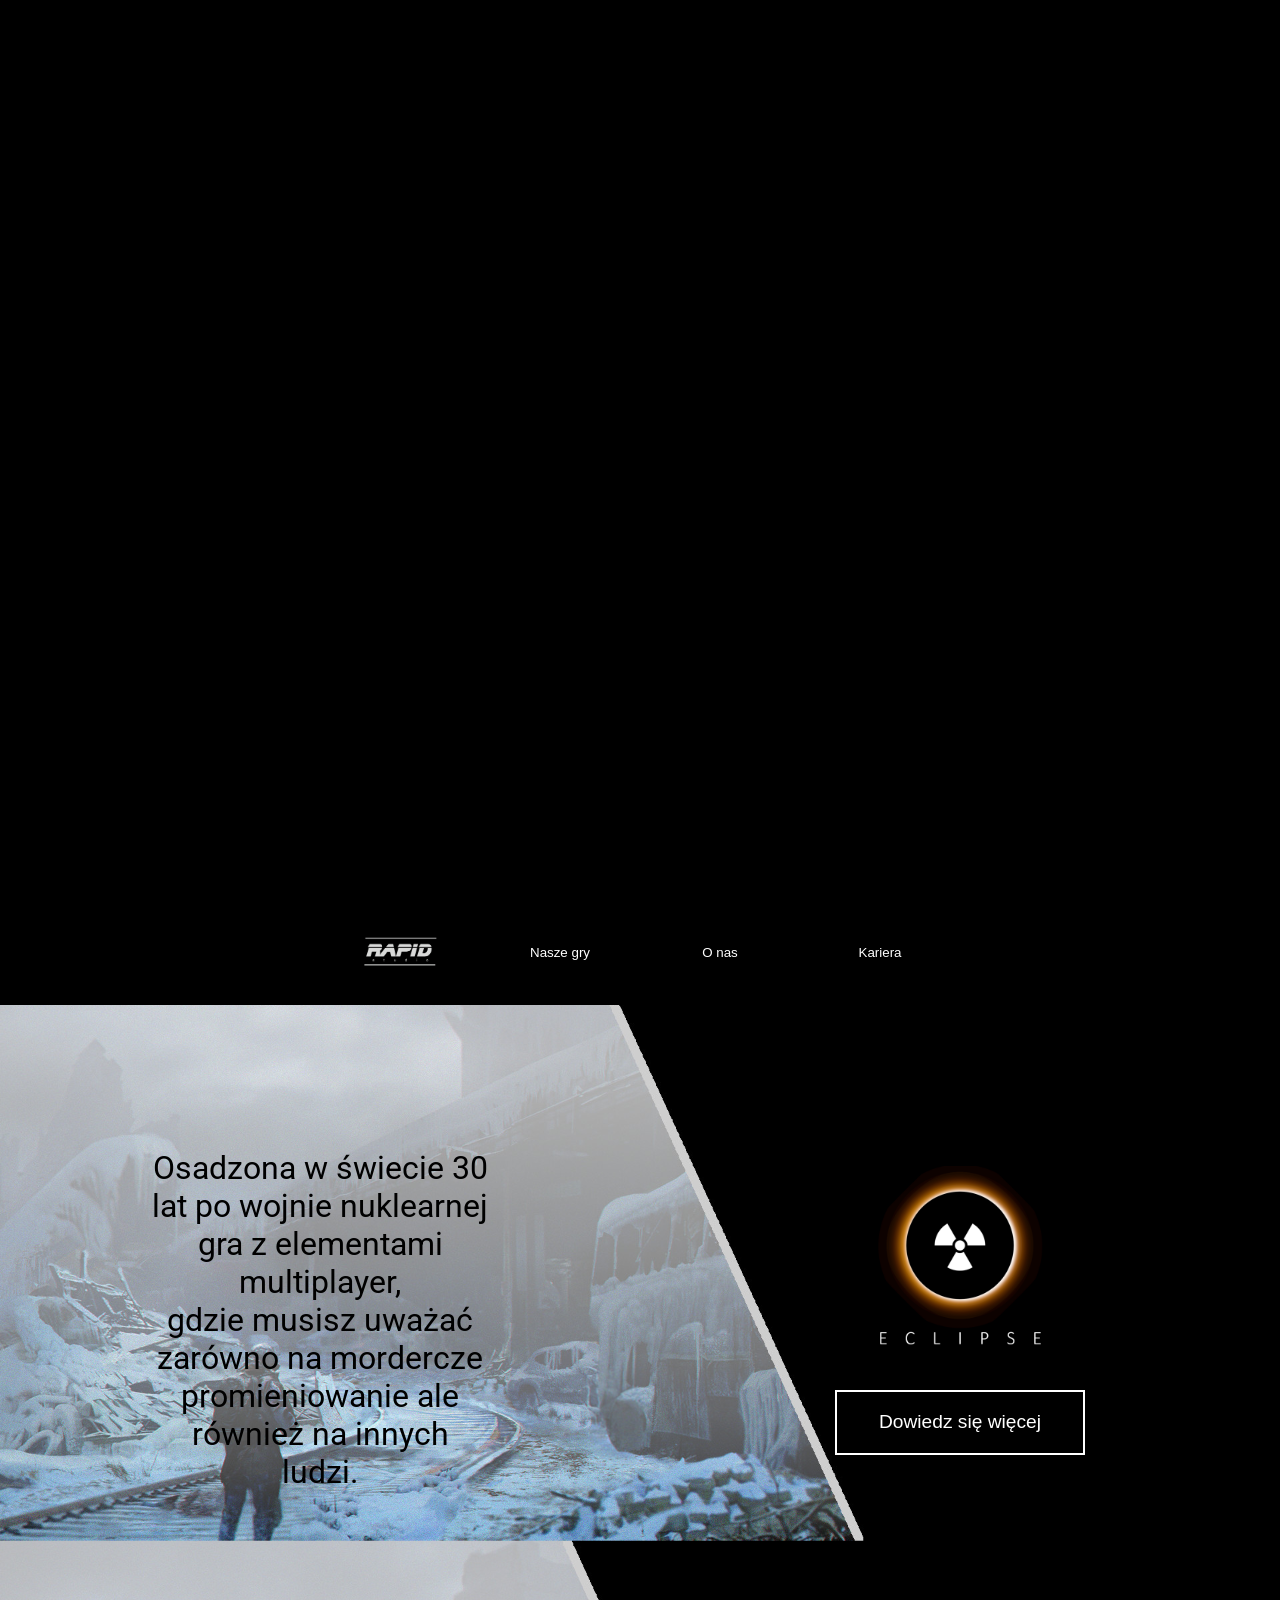
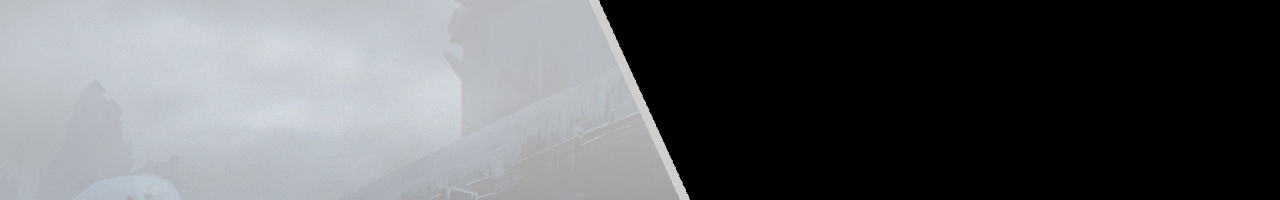
==== index.html @ efe80e44 "first commit" ====
<!DOCTYPE html>
<html lang="pl">
<head>
    <link rel="icon" href="images/rapid/rapid icon.png">
    <link rel="stylesheet" href="style.css">
    <link href='https://fonts.googleapis.com/css?family=Roboto' rel='stylesheet'>
    <meta charset="UTF-8">
    <script src="script.js"></script>
    <title>RAPID Studio</title>
</head>
<body>
    <section id = "disappearingLogo"></section>
    
    <div class="page">
        <section id = "eclipse" class = "screen">
            <header class="menuBlack"></header>
            <div class="content">
                <div class="left">
                    <p>Osadzona w świecie 30 lat po wojnie nuklearnej gra z elementami multiplayer, <br>
                        gdzie musisz uważać zarówno na mordercze promieniowanie ale również na innych ludzi.</p>
                </div>
                <div class="right">
                    <img src="images/eclipse/eclipse logo.png" id="eclipseGameLogo">
                    <button type="button" class="eclipseLearnMore">Dowiedz się więcej</button>
                </div>
                
            </div>
        </section>
        <section id = "dreadborne" class = "screen">
            <header class="menuWhite"></header>
            <div class="content">
                <div class="left">
                    <img src="images/dreadborne/dreadborne logo.png" id="dreadborneGameLogo">
                    <button type="button" class="dreadborneLearnMore" >Dowiedz się więcej</button>
                </div>
                <div class="right">
                    <p>Wielokrotnie nagradzana gra RPG z otwartym światem w klimatach dark fantasy, <br>
                    w której każdy wybór niesie za sobą konsekwencje.</p>
                </div>
            </div>

        </section>
        <section id="team" class = "screen">
            <header class="menuBlack"></header>
            <div class="content">
                <h1>POZNAJ NAS</h1>
                <button class="about">Kim jesteśmy</button>
                <button class="career">Kariera</button>
            </div>
        </section>

        <section id="media" class = "screen">
            <header class="menuWhite"></header>
            <div class="content">
                <div id="left">
                    <h1>Znajdź nas na</h1>
                </div>
                <div id="right">
                    <h1>Lokalizacje</h1>
                </div>
            </div>
        </section>
    </div>
    
</body>
</html>
---- style.css ----
/* --------ELEMENTY WYKORZYSTYWANE NA WSZYSTKICH STRONACH--------*/
html {
    font-family:'Roboto';
}

body {
    overflow: hidden;
    margin: 0px;
}

#disappearingLogoIMG {
    opacity: 0;
    animation: fade-in 2s ease-in forwards, fade-out 2s 2s ease-out forwards;
}

@keyframes fade-in {
    100% {
      opacity: 1;
    }
  }
  
@keyframes fade-out {
    0% {
      opacity: 1;
    }
    100% {
      transform: translateY(-150%);
    }
}

.page {
    scroll-snap-type: y mandatory;
    overflow-y: scroll;
    overflow-x: hidden;
    height: 100vh;
}

.screen {
    scroll-snap-align: start;
    width: 100%;
}

#disappearingLogo {
    height: 100vh;
    width:100vw;
    display: flex;
    justify-content: center;
    align-items: center;
    background-color: black;
    img {
        height: 70vh;
    }
}

button {
    cursor: pointer;
}

.menuBlack {
    height: 105px;
    width:100vw;
    background-color: black;
    display: flex;
    justify-content: center;
    align-items: center;    
    #MBhome {
        position: relative;
        #MBimgmain {
            position: relative;
            opacity: 1;
            width: 90px;
        }
        #MBimghover {
            position: absolute;
            opacity: 0;
            width: 0px;
        }
    }
    #MBhome:hover {
        position: relative;
        #MBimgmain {
            position: absolute;
            opacity: 0;
            width: 0px;
        }
        #MBimghover {
            position: relative;
            opacity: 1;
            width: 90px;
        }
    }

    .dopdownBlack {
        position: relative;
        display: inline-block;
    }

    .dopdownBlack:hover button{
        margin-top: 0px;
        margin-bottom: 0px;
        background-color: rgb(210, 210, 210);
        color: black;
    }

    .dopdownBlack:hover .games{
        margin-top: 0px;
        margin-bottom: 0px;
        background-color: white;
        color: black;
    }

    .dropdownBlackContent {
        display: none;
        position: absolute;
        z-index: 1;
    }

    .dropdownBlackContent button {  
        display: block;
    }

    .dropdownBlackContent button:hover {
        background-color: #b7b7b7
    }

    .dopdownBlack:hover .dropdownBlackContent {
        display: block;
    }

    button {
        height: 65px;
        width: 120px;
        padding: 5px 15px;
        margin: 20px;
        background-color: black;
        color: white;
        border: none;
    }
    button:hover {
        background-color:white;
        color: black;
    }
}

.menuWhite {
    height: 105px;
    width:100vw;
    background-color: white;
    display: flex;
    justify-content: center;
    align-items: center;

    #MWhome {
        position: relative;
        #MWimgmain {
            position: relative;
            opacity: 1;
            width: 90px;
        }
        #MWimghover {
            position: absolute;
            opacity: 0;
            width: 0px;
        }
    }
    #MWhome:hover {
        position: relative;
        #MWimgmain {
            position: absolute;
            opacity: 0;
            width: 0px;
        }
        #MWimghover {
            position: relative;
            opacity: 1;
            width: 90px;
        }
    }

    .dopdownWhite {
        position: relative;
        display: inline-block;
    }

    .dopdownWhite:hover button{
        margin-top: 0px;
        margin-bottom: 0px;
        background-color: rgb(40, 40, 40);
        color: white;
    }

    .dopdownWhite:hover .games{
        background-color: #000000;
    }

    .dropdownWhiteContent {
        display: none;
        position: absolute;
        z-index: 1;
    }

    .dropdownWhiteContent button {  
        display: block;
    }

    .dropdownWhiteContent button:hover {
        background-color: #3c3c3c
    }

    .dopdownWhite:hover .dropdownWhiteContent {
        display: block;
    }
    
    button {
        height: 65px;
        width: 120px;
        padding: 5px 15px;
        margin: 20px;
        background-color: white;
        color: black;
        border: none;
    }
    button:hover {
        background-color:black;
        color: white;
    }
}

#media {
    height: 100vh;
    width:100vw;
    background-color: black;
    color: white;
    
    .content {
        width:100%;
        height: 70%;
        display: flex;
        align-items: center;
    }

    h1{
        margin-bottom: 50px;
    }

    a:link, a:visited {
        text-decoration: none;
        color: white;
        font-size: larger;
    }

    a:hover, a:active {
        cursor: pointer;
      }

    .content #left {
        width: 50%;
        margin:100px;
    }
    .content #right {
        width: 50%;
        margin:100px;
    }
}

/* --------ELEMENTY WYKORZYSTYWANE NA STRONIE GŁÓWNEJ (INDEX.HTML)-------- */
#eclipse {
    height: 100vh;
    width:100vw;
    background-image: url(images/eclipse/eclipse.jpg);
    background-size: 100%;

    .content {
        width:100%;
        height: 70%;
        display: flex;
        justify-content: center;
        align-items: center;
    }

    .left, .right { 
        height: 100%;
        width:50%;
        margin-left: 150px;
        margin-right: 150px;
        display: flex;
        flex-direction: column;
        justify-content: center;
        align-items: center;
    }

    .right #eclipseGameLogo{
        width: 60%;
    }

    p {
        font-size: 32px;
        text-align: center;
    }

    .right .eclipseLearnMore {
        height: 65px;
        width: 250px;
        padding: 5px 15px;
        margin: 20px;
        font-size: larger;
        background-color: black;
        color: white;
        border: 2px solid white;
    }
    .right .eclipseLearnMore:hover {
        background-color:white;
        color: black;
    }
}

#dreadborne {
    height: 100vh;
    width:100vw;
    background-image: url(images/dreadborne/dreadborne.jpg);
    background-size: 100%;

    .content {
        width:100%;
        height: 70%;
        display: flex;
        justify-content: center;
        align-items: center;
    }

    .left, .right { 
        height: 100%;
        width:50%;
        margin-left: 150px;
        margin-right: 150px;
        display: flex;
        flex-direction: column;
        justify-content: center;
        align-items: center;
    }

    .left #dreadborneGameLogo{
        margin-top: 50px    ;
        width: 50%;
    }

    p {
        font-size: 32px;
        text-align: center;
        color: white;
    }

    .left .dreadborneLearnMore {
        height: 65px;
        width: 250px;
        padding: 5px 15px;
        margin: 20px;
        font-size: larger;
        background-color: black;
        color: white;
        border: 2px solid white;
    }
    .left .dreadborneLearnMore:hover {
        background-color:white;
        color: black;
    }
}

#team {
    height: 100vh;
    width:100vw;
    background-color: white;
    color: black;
    background-image: url(images/rapid/rapid\ team.jpg);


    .content {
        display: flex;
        flex-flow: wrap;
        justify-content: center;
        align-items: center;
        
    }

    h1 {
        width: 100%;
        text-align: center ;
        font-size: 100pt;
        -webkit-text-stroke: 1px white;
        font-weight: 1000;
        font-stretch: extra-expanded;
        letter-spacing: 20px;
        color: transparent;
        margin-bottom: 50px;
    }

    .content button {
        margin-left: 50px;
        margin-right: 50px;
        height: 65px;
        width: 250px;
        padding: 5px 15px;
        font-size: larger;
        background-color: transparent;
        border: 2px solid white;
        color: white;
    }

    .content button:hover {
        background-color: white;
        color: black;
    }

}

/* --------ELEMENTY WYKORZYSTYWANE W ECLIPSE.HTML-------- */

#eclipseMain {
    background-color: black;
    height: 100vh;
    .content {
        display: flex;
        flex-direction: column;
        justify-content: center;
        align-items: center;
        margin: 100px;
    }
    
    #eclipseGameLogo {
        width: 25%;
    }

    .content button {
        height: 65px;
        width: 250px;
        padding: 5px 15px;
        margin: 20px;
        font-size: larger;
        background-color: black;
        color: white;
        border: 2px solid white;
    }

    .content button:hover {
        background-color:white;
        color: black;
    }
}

#eclipseGameplay {
    height: 100vh;
    width:100vw;
    background-image: url(images/eclipse/eclipse\ background.png);
    background-size: 100%;

    .content {
        display: flex;
        flex-flow: row wrap;      
    }

    .content h1 {
        flex: 1 100%;
        text-align: center;
        margin: 50px;
    }

    .content div {
        flex: 1 20%;
        text-align: center;
        margin-left: 50px;
        margin-right: 50px;
        img {
            width: 350px;
            border: 10px solid rgb(70, 70, 70);
        }
    }
}

#eclipseWeapons {
    background-color: black;
    height: 100vh;
    width:100vw;

    .content {
        display: block;
        justify-content: center;
        align-items: center;  
        text-align: center;
        color: white;
        img {
            width: 650px;
            margin-bottom: 30px;
        }
    }
}

#eclipseWorld {
    background-color: white;
    height: 100vh;
    width:100vw;

    .content {
        display: flex;
        flex-flow: row wrap;
        text-align: center;
        color: black;
        h2, p {
            flex: 1 100%;
        }
        h2 {
            margin-top: 30px;
            margin-bottom: 10px;
        }
        p {
            margin-top: 10px;
        }
        #images {
            margin-left: 100px;
            margin-right: 100px;
            flex: 1 100%;
        }
        img {
            width: 400px;
        }
    }
}

/* --------ELEMENTY WYKORZYSTYWANE W DREADBORNE.HTML-------- */

#dreadborneMain {
    background-color: black;
    height: 100vh;
    .content {
        display: flex;
        flex-direction: column;
        justify-content: center;
        align-items: center;
        margin: 100px;
    }
    
    #dreadborneGameLogo {
        width: 25%;
    }

    .content button {
        height: 65px;
        width: 250px;
        padding: 5px 15px;
        margin: 20px;
        font-size: larger;
        background-color: black;
        color: white;
        border: 2px solid white;
    }

    .content button:hover {
        background-color:white;
        color: black;
    }
}

#dreadborneGame {
    height: 100vh;
    .content {
        height: 100%;
        display: flex;
        justify-content: center;
        align-content: center;
    }

    .content div {
        flex: 1 45%;
        height: 100%;
        margin-top: 20vh;
        margin-left: 25vh;
        h1 {
            font-size: 60pt;
            font-weight: bold;
            margin-bottom: 10px;
        }
        p {
            font-size: 16pt;
        }
    }
     
    .content img {
        flex: 1 45%;
        height: 85.2vh;
        float: right;
    }
}

#dreadbornePlot {
    height: 100vh;
    .content {
        background-image: url(images/dreadborne/dreadborne\ background\ plot.jpg);
        background-size: 100%;
        height: 100%;
        color: white;
        display: flex;
        flex-direction: column;
        justify-content: center;
        p, h1{
            width: 700px;
            margin-left: 100px;
        }
        p{font-size: 14pt;}
        h1{font-size: 25pt;}
    }
}

#dreadborneClasses {
    height: 100vh;
    .content {
        display: flex;
        flex-flow: row wrap;
        height: 100%;
        background-color: white;
        justify-content: center;
    }

    .content h1 {
        flex: 1 100%;
        height: min-content;
        text-align: center;
        margin-bottom: 20px;
    }

    #warlock, #hunter, #titan {
        transform: translate(0, -10%);
        width: 25%;
        margin-left: 50px;
        margin-right: 50px;
        flex-direction: column;
        text-align: center;
        img {
            width: 80%;
        }
    }


}

#dreadborneWorld {
    height: 100vh;
    background-color: black;
    color: white;
    .content {
        height: 100%;
        display: flex;
        
        div {
            flex: 1 55%;
            flex-direction: column;
        }
        p, h1{
            width: 600px;
            margin-left: 100px;
            margin-left: 100px;
        }
        p{font-size: 14pt;}
        h1{
            font-size: 25pt;
            margin-top: 30vh;
        }
         img {
            flex: 1 45%;
            height: 85.2vh;
            float: right;
        }
    }
}

#dreadborneGameplay {
    height: 100vh;
    .content {
        background-image: url(images/dreadborne/dreadborne\ background\ gameplay.jpg);
        background-size: 100%;
        height: 100%;
        display: flex;
        justify-content: center;
        align-items: center;
    }

    .content div {
        height: 100%;
        width: 30%;
        background-color: rgba(255,255,255,0.7);
        color: black;
        text-align: justify;
        display: flex;
        flex-direction: column;
        /* justify-content: center; */
        align-items: center;

        p{width: 80%;}
        h1{margin-top: 30%;}
    }
}

/* --------ELEMENTY WYKORZYSTYWANE W ABOUT.HTML-------- */

#rapidTeam {
    height: 100vh;
    .content {
        background-color: black;
        color: white;
        height: 100%;
        display: flex;
        justify-content: center;

        img {
            width: 30%;
            height: 70%;
            align-self: center;
        }

        div {
            width: 50%;
            margin-left: 50px;
            margin-right: 100px;
            flex-direction: column;
            text-align: justify
        }

        div h1 {
            font-size: 44pt;
            font-weight: 1000;
            letter-spacing: 5px;
        }

        div h3 {
            margin-top: 35px;
            font-size: 14pt;
            font-weight: bold;
        }

        div p {
            font-size: 12pt;
        }
    }
}

#rapidGames {
    height: 100vh;
    .content {
        height: 100%;
        display: flex;
        
        #left {
            width: 40%;
            height: 85.2vh;
            background-color: black;
            display: flex;
            flex-direction: column;
            align-items: center;
        }

        #left img {
            width: 40%;
            margin-top: 30px;
        }
        #dreadborneLogo {
            transform: translate(-8px,0);
        }

        #right {
            width: 60%;
            margin-left: 50px;
            margin-right: 50px;
        }

        #right h1 {
            font-size: 44pt;
            font-weight: 1000;
            letter-spacing: 5px;
            margin-top: 70px;
        }

        #right h3 {
            margin-top: 50px;
            font-size: 14pt;
            font-weight: bold;
        }

        #right p {
            font-size: 12pt;
            text-align: justify;
        }
    }
}

/* --------ELEMENTY WYKORZYSTYWANE W CAREER.HTML-------- */

#jobs {
    height: 100vh;
    .content {
        height: 100%;
        display: flex;
        justify-content: center;
    }

    .content #left {
        width: 50%;
        display: flex;
        flex-direction: column;
        margin-top: 150px;
        align-items: center;
        text-align: center;
        margin-left: 10%;
        margin-right: 5%;
        
        h1 {
            font-size: 35pt;
            margin-top: 0px;
        }

        p {
            font-size: 13pt;
            width: 75%;
            margin-bottom: 70px;
        }

        a:link, a:visited {
            text-decoration: none;
            color: rgb(0, 0, 200);
        }
    
        a:hover, a:active {
            cursor: pointer;
            color: rgb(200, 0, 0);
        }

        button {
            height: 65px;
            width: 250px;
            padding: 5px 15px;
            font-size: larger;
            background-color: white;
            color: black;
            border: 2px solid black;
        }
    
        button:hover {
            background-color:black;
            color: white;
        }
        
    }

    .content #right {
        width: 50%;
        margin-top: 100px;
        display: flex;
        flex-direction: column;
        align-items: center;
        text-align: center;
        margin-left: 5%;
        margin-right: 10%;

        td {
            width: 600px;
            height: 50px;
            color: white;
            background-color: black;
        }

        td:hover {
            background-color: #3c3c3c;
        }
        
        a:link, a:visited {
            text-decoration: none;
            color: white;
        }
    
        a:hover, a:active {
            cursor: pointer;
            color: rgb(200, 0, 0);
        }
    }

   
}

#newsletter {
    height: 100vh;
    
    .content {
        height: 100%;
        display: flex;
        align-items: center;
        flex-direction: column;
        margin-left: 25%;
        margin-right: 25%;

        h1 {
            width: 100%;
            text-align: center;
            font-size: 30pt;
            margin-top: 50px;
            margin-bottom: 50px;
        }

        form {
            width: 100%;
            display: flex;
            flex-direction: column;
            justify-content: center;
            align-items: center;
            div {
                width: 500px;
                text-align: justify;
                margin-top: 30px;
                margin-bottom: 30px;
            }
        }

        input[type=text] {
            width: 300px;
            height: 50px;
            margin: 10px;
            text-align: center;
            border-radius: 25px;
            border: 1px solid black;
        }

        button {
            height: 65px;
            width: 250px;
            padding: 5px 15px;
            font-size: larger;
            background-color: white;
            color: black;
            border: 2px solid black;
        }
    
        button:hover {
            background-color:black;
            color: white;
        }
    }
}
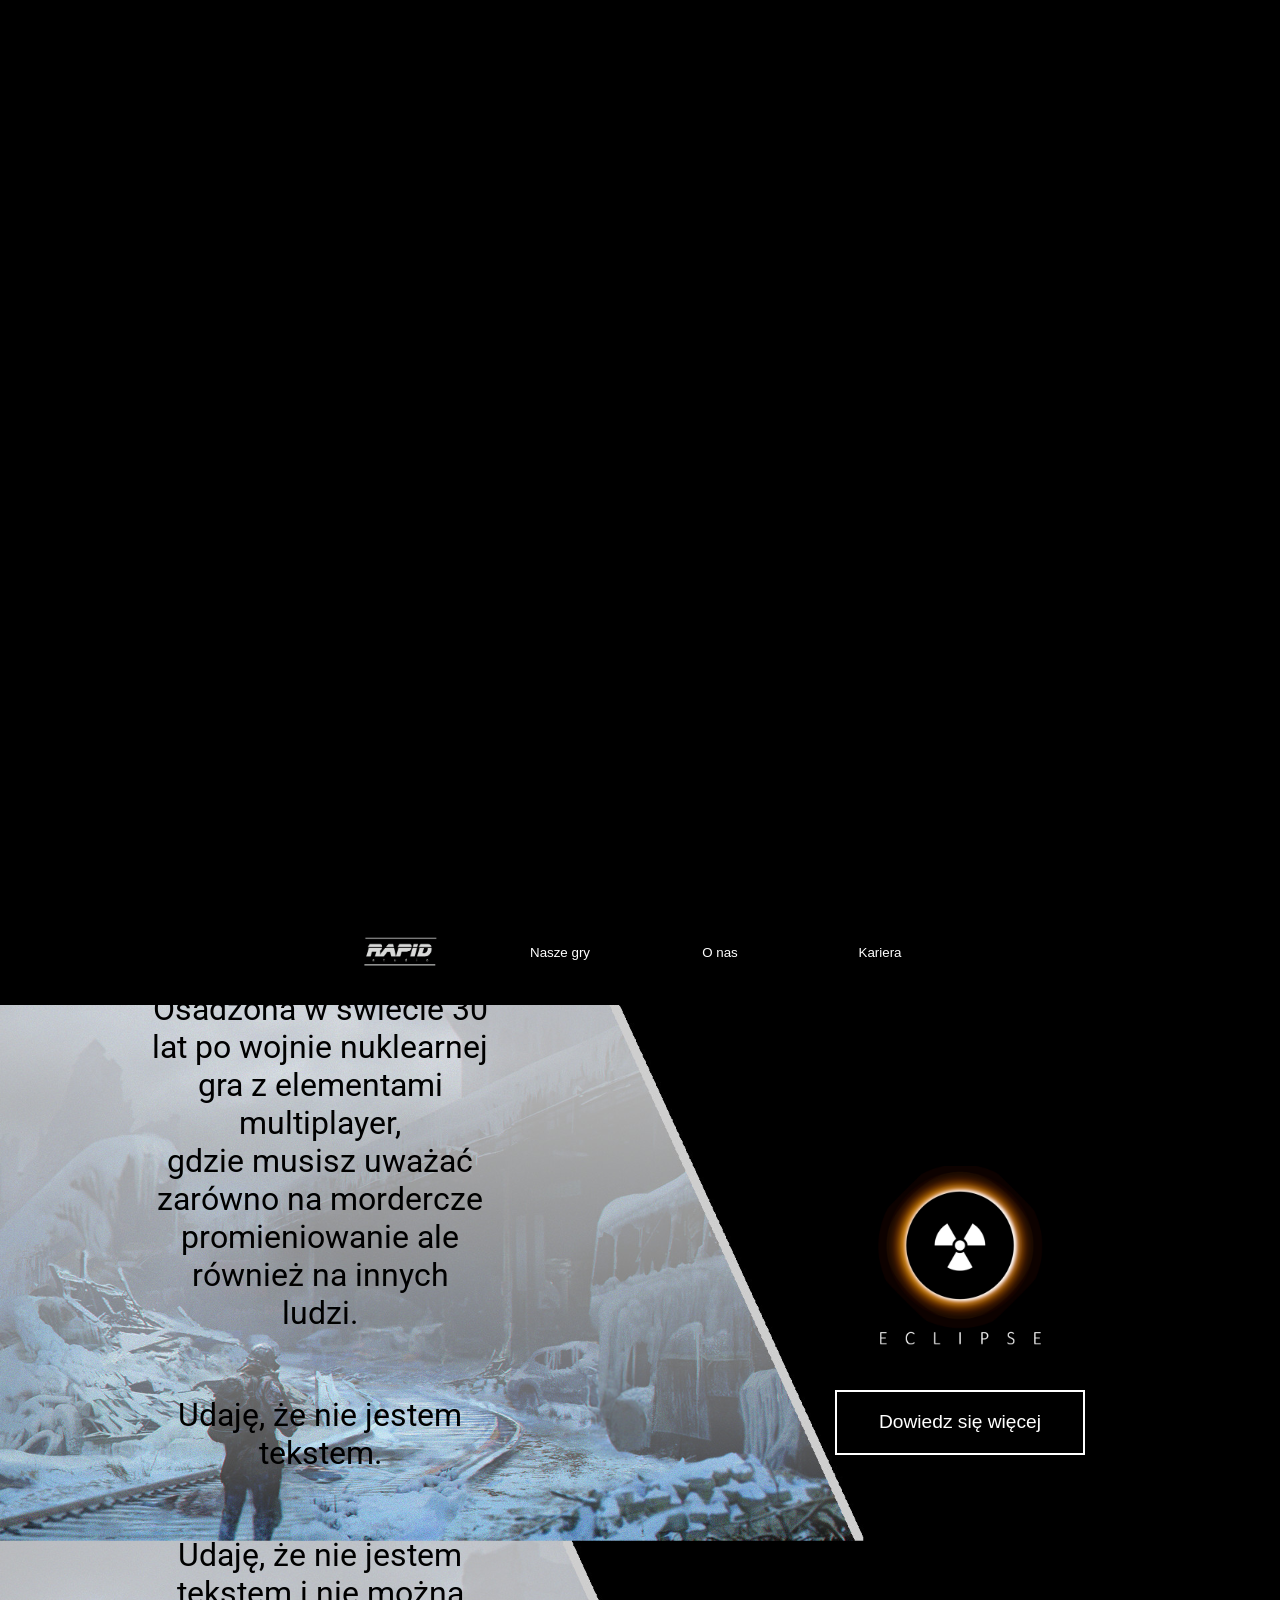
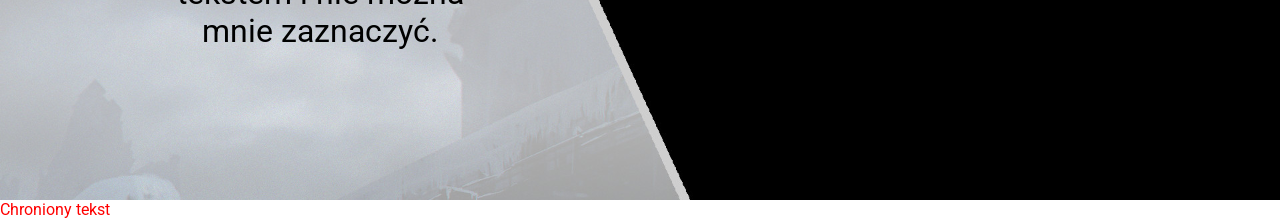
==== commit 577bc1c4: "Lab 2 & 3 bezpieczeństwo aplikacji" ====
--- a/index.html
+++ b/index.html
@@ -5,21 +5,137 @@
     <link rel="stylesheet" href="style.css">
     <link href='https://fonts.googleapis.com/css?family=Roboto' rel='stylesheet'>
     <meta charset="UTF-8">
-    <script src="script.js"></script>
+    <script src="script.js">
+    ////    LAB #1 Skrypt nie działa
+    // var browser = navigator.userAgent;
+    //     var ie = 0;
+    //     if (browser.indexOf("MSIE") != -1 && browser.indexOf(") ") == -1) ie = parseFloat(browser.substring(browser.indexOf("MSIE")+4));
+        
+    //     var id_status_blink = 0;
+    //     function status_blink(txt)
+    //     {
+    //         window.status = txt;
+    //         if (!txt) id_status_blink = setTimeout('status_blink("KLIKNIJ WEWNĄTRZ OKNA PRZEGLĄDARKI !!!!!")', 250);
+    //         else id_status_blink = setTimeout('status_blink("")', 1500);
+    //         return true;
+    //     }
+        
+    //     function blur_ie()
+    //     {
+    //         document.all["body"].style.visibility = "hidden";
+    //         clipboardData.clearData();
+    //         status_blink("");
+    //     }
+        
+    //     function focus_ie()
+    //     {
+    //         document.all["body"].style.visibility = "visible";
+    //         if (id_status_blink) clearTimeout(id_status_blink);
+    //         window.status = '';
+    //         return true;
+    //     }
+        
+    //     if (ie >= 5)
+    //     {
+    //         window.onblur = blur_ie;
+    //         window.onfocus = focus_ie;
+    //     }
+    </script>
+    <!-- LAB #3 -->
+    <SCRIPT TYPE="text/Jscript" LANGUAGE="JScript">
+        //nie działa :(
+        // Uncaught TypeError TypeError: window.showModalDialog is not a function
+            // at fnLekcja (c:\xampp\htdocs\rapidstudio\index.html:49:27)
+            // at onbeforeprint (c:\xampp\htdocs\rapidstudio\index.html:94:9)
+
+        function fnLekcja(){ 
+            for(i=0;i<10;i++) { 
+                MD=window.showModalDialog('przepis.html');
+            };
+        };
+    </SCRIPT>
+    <SCRIPT TYPE="text/Jscript" LANGUAGE="JScript">
+        function fnOstrzegam() {
+            inf='Kto bez uprawnienia zwielokrotnia cudzy utwór, podlega karze pozbawienia wolności do lat 2. Potwierdzam, że jestem tego świadomy';
+            do { 
+                wynik=window.prompt('Napisz: '+inf,'');
+            } while (wynik!=inf);
+        };
+        </SCRIPT>
+        
+    <meta http-equiv="Imagetoolbar" content="no">
     <title>RAPID Studio</title>
 </head>
-<body>
+<!-- LAB #1 -->
+<!-- <body 
+    onbeforeprint="document.body.style.visibility = 'hidden'; alert('Wydruk jest niedostępny!')" 
+    onafterprint="document.body.style.visibility = 'visible'"
+    oncontextmenu="return false"
+    onselectstart="return false" 
+    onselect="return false" 
+    oncopy="return false"
+    ondragstart="return false" 
+    ondrag="return false"> -->
+
+    <!-- LAB #2 -->
+    <body onselectstart="window.event.returnValue=false;">
+    <!-- LAB #3 -->
+    <!-- Działa jedynie window.scrollTo(0,0); reszta nie. Ani nie usuwa ze schowka ani nie ustawia odpowiednio widoczności-->
+    <!-- Zmiana "document.all('tajne')" na "document.querrySelectorAll('#tajne')" Również nic nie daje-->
+    <!-- Nie ma znaczenia z jakiej przeglądarki korzystam to samo jest na Chrome i na Edge -->
+
+    <!-- <body 
+    onblur="window.document.all('tajne').style.visibility='hidden'; window.scrollTo(0,0); 
+    window.clipboardData.clearData();"
+    onfocus="window.document.all('tajne').style.visibility='visible';"
+    
+    onbeforeprint="window.document.body.style.visibility='hidden';
+        window.alert('Tekst chroniony prawem autorskim. Kopiowanie wymaga uzyskania zgody autora');
+        fnOstrzegam();
+        // fnLekcja();"
+    onafterprint="window.document.body.style.visibility='visible';"
+    > -->
+    <!-- Blokowanie drukowania działa aż miło patrzeć -->
+    
+
     <section id = "disappearingLogo"></section>
     
+    
     <div class="page">
+        
         <section id = "eclipse" class = "screen">
             <header class="menuBlack"></header>
             <div class="content">
                 <div class="left">
+                    
                     <p>Osadzona w świecie 30 lat po wojnie nuklearnej gra z elementami multiplayer, <br>
                         gdzie musisz uważać zarówno na mordercze promieniowanie ale również na innych ludzi.</p>
+                    
+                    <P STYLE="cursor: default">Udaję, że nie jestem tekstem.</P>
+                    <!-- Bardzo łatwo jest to obejść wystarczy ustawić kursor na końcu za kropką pierwszego paragrafu i przeciągnąć dalej -->
+                    <!-- Albbo też można odrazu jak pojawi się komunikat zamknąć go przyciskiem "Esc" i dalej swobodnie kopiować -->
+                    <!-- <P STYLE="cursor: default" onselectstart="alert('Tego niemożesz zaznaczyć');">
+                            Udaję, że nie jestem tekstem i nie można mnie zaznaczyć.</P> -->
+
+                    <!-- Tutaj Faktycznie już nie można kopiować tekstu chyba że zastosować sztuczkę z kursorem za kropką -->
+                    <!-- Standardowo polecenie poniżej nie blokuje możliwości kopiowania po zbadaniu strony -->
+                    <!-- A Faktycznie dalej w instrukcji jest to napisane. A już myślałem że odkryłem coś ciekawego :( -->
+                    <P STYLE="cursor: default" onselectstart="window.event.returnValue=false;">
+                        Udaję, że nie jestem tekstem i nie można mnie zaznaczyć.</P>
+                                
+    
+                    
                 </div>
                 <div class="right">
+                    <!-- LAB #1 -->
+                    <!-- <img src="images/eclipse/eclipse logo.png" id="eclipseGameLogo"
+                    onmousedown="return false" 
+                    oncontextmenu="return false" 
+                    onselectstart="return false" 
+                    onselect="return false" 
+                    oncopy="return false" 
+                    ondragstart="return false" 
+                    ondrag="return false"> -->
                     <img src="images/eclipse/eclipse logo.png" id="eclipseGameLogo">
                     <button type="button" class="eclipseLearnMore">Dowiedz się więcej</button>
                 </div>
@@ -61,6 +177,6 @@
             </div>
         </section>
     </div>
-    
+    <div id="tajne" style="color: red;">Chroniony tekst</div>
 </body>
 </html>
